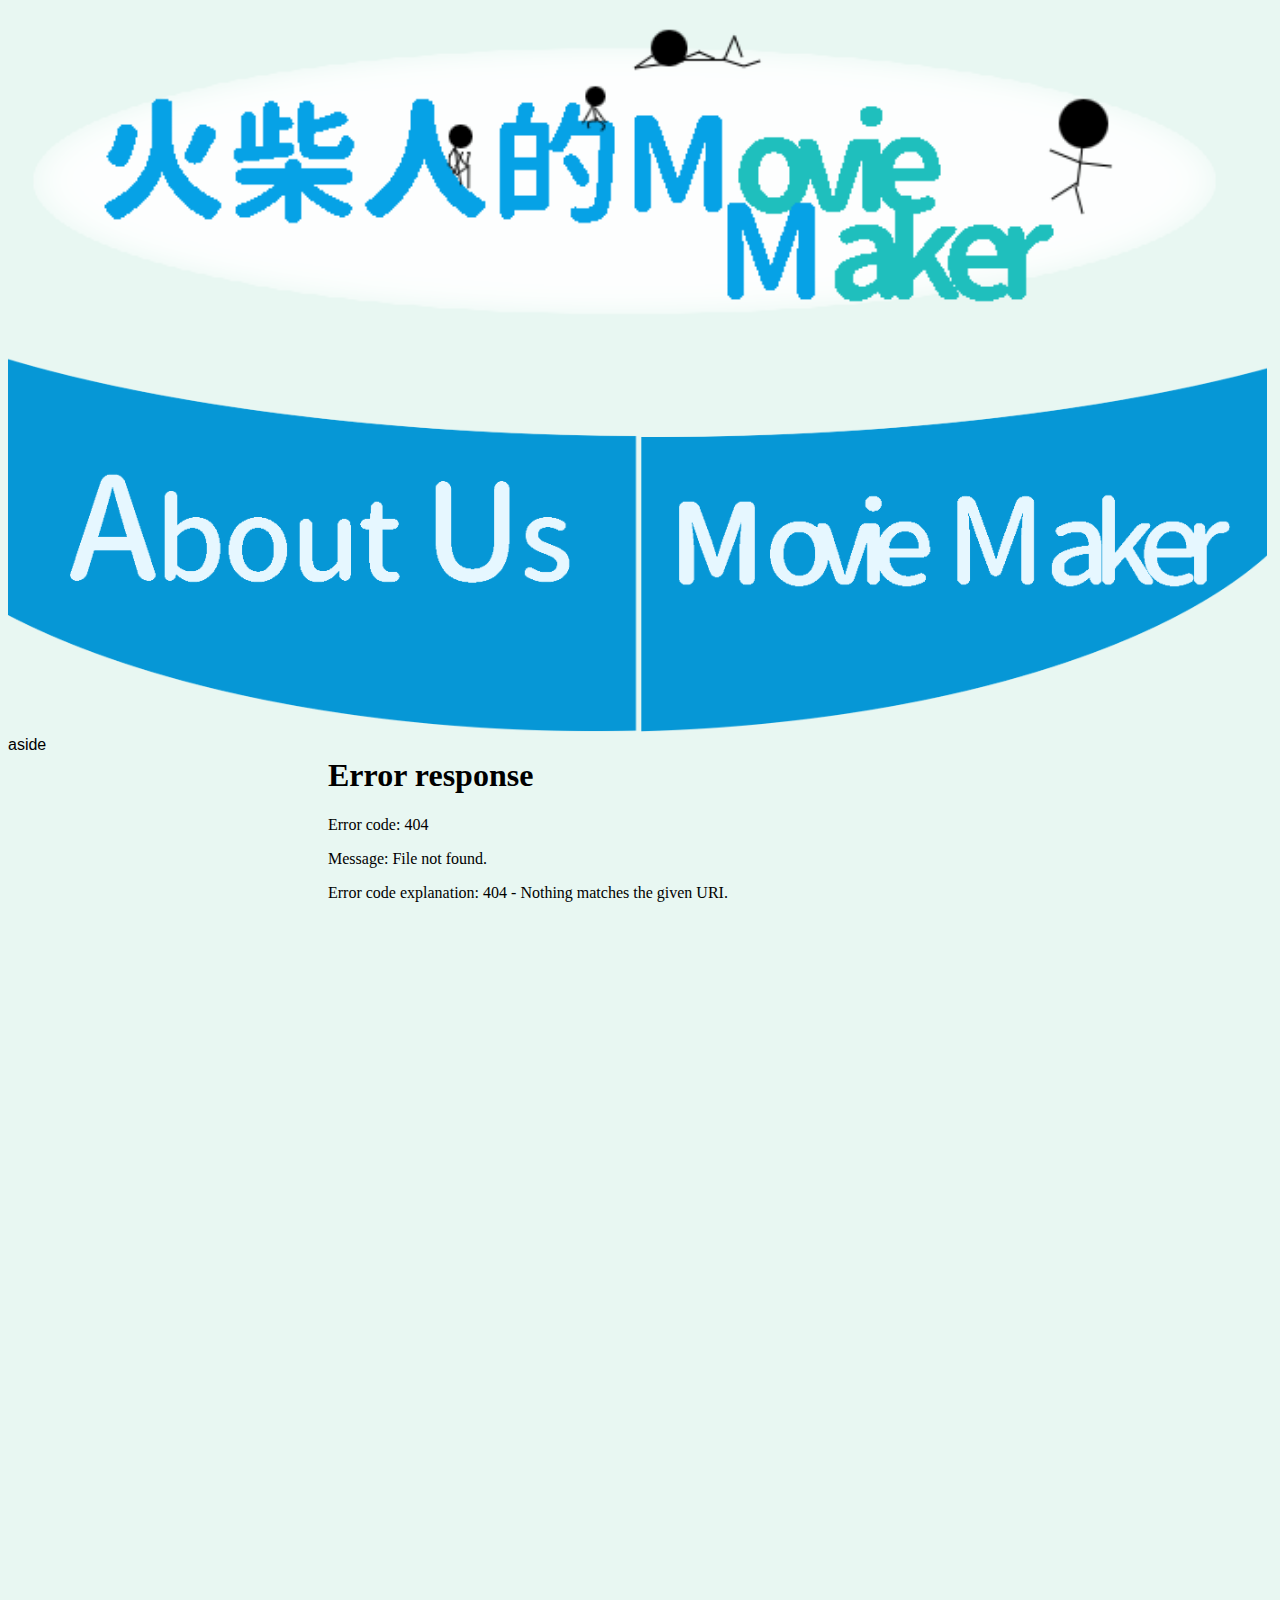
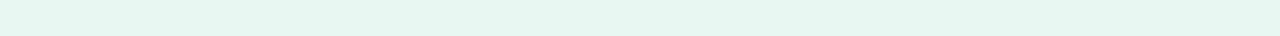
==== index.htm @ 80806f09 "test1" ====
<?xml version="1.0" encoding="utf-8"?>
<!-- Author: 00357123 張宇帆 00357123 沈桓慶  -->
<!DOCTYPE html>
<html xmlns="http://www.w3.org/2000/svg" lang="zh-tw" xml:lang="zh-tw" xmlns:xlink="http://www.w3.org/1999/xlink">
	<head>
		<meta charset = "utf-8">
		<link rel=stylesheet type="text/css" href="./resources/index.css"/>
	</head>
	<body>
		<header><img width="100%" src="./resources/title.png"></header>
		<div style="width: 100%;float: left;">
			<nav class="floated"><img width="100%" src="./resources/about_us.png"/>
				<ul>
					<li><a href = "http://www.w3schools.com/js/default.asp" target="_blank">01-01</a></li>
					<li><a href = "https://developer.mozilla.org/zh-TW/docs/Web/JavaScript" target="_blank">01-02</a></li>
					<li><a href = "http://www.json.org/js.html" target="_blank">01-03</a></li>
				</ul>
			</nav>
			<nav class="floated"><a href = "./resources/main.htm" target="tre_w"><img width="100%" src="./resources/moviemaker.png"/></a>
				<ul>
					<li><a href = "http://jquery.org/" target="_blank">jQuery.org</a></li>
					<li><a href = "http://jqueryui.com/" target="_blank">jQuery UI</a></li>
					<li><a href = "http://jsgears.com/thread-63-1-1.html" target="_blank">jQuery Tutorial</a></li>
				</ul>
			</nav>
			<div class="di_line"></div>
		</div>
		<div style="width: 100%;float: left;">
			<div id="aside" class="floated">aside</aside>
			<div class = "floated" style="width: 75%; height: 100%;"><iframe name ="tre_w" style="position: absolute; border: none; overflow: scroll; height: 100%; left:25%; width: 75%;" src="ex-3-1.html"></iframe></div>
		</div>
	</body>
</html>
---- resources/index.css ----
.dolink { 	
				text-decoration: none; color: white;
			}
			.glue {
				position: fixed;
				bottom: 0px;
				left: 0px;
			}
			.floated { 
				float: left; 
				margin-left: 0px;
				margin-right:-5px;
				width: 50%;
			}
			section { 
				border: 0px; 
			}
			body { 
				font-family: arial, sans-serif ;
				background-color: #E8F7F2;
			}
			di_line {
				clear: both; 
				height: 0; 
				margin: 0; 
				padding: 0;
			}
			nav { 
				font-weight: bold;
				color: white;
				text-align: center;
				width: 50%;
				background-color: none; 
			}
			nav ul	{ 
				display: none;
				list-style: none;
				margin: 0;
				padding: 0; 
			}
			nav:hover ul	{ 
				display: block; 
			}
			nav ul li	{ 
				border: 2px solid #0697D6;
				border-top: 2px solid #0697D6;
				background-color: white;
				width: 100%;
				color: black; 
			}
			nav ul li:hover { 
				border: 2px solid #0697D6;
				background-color: PowderBlue; 
			}
			#aside {
				width: 25%;
				height: 100%;
			}
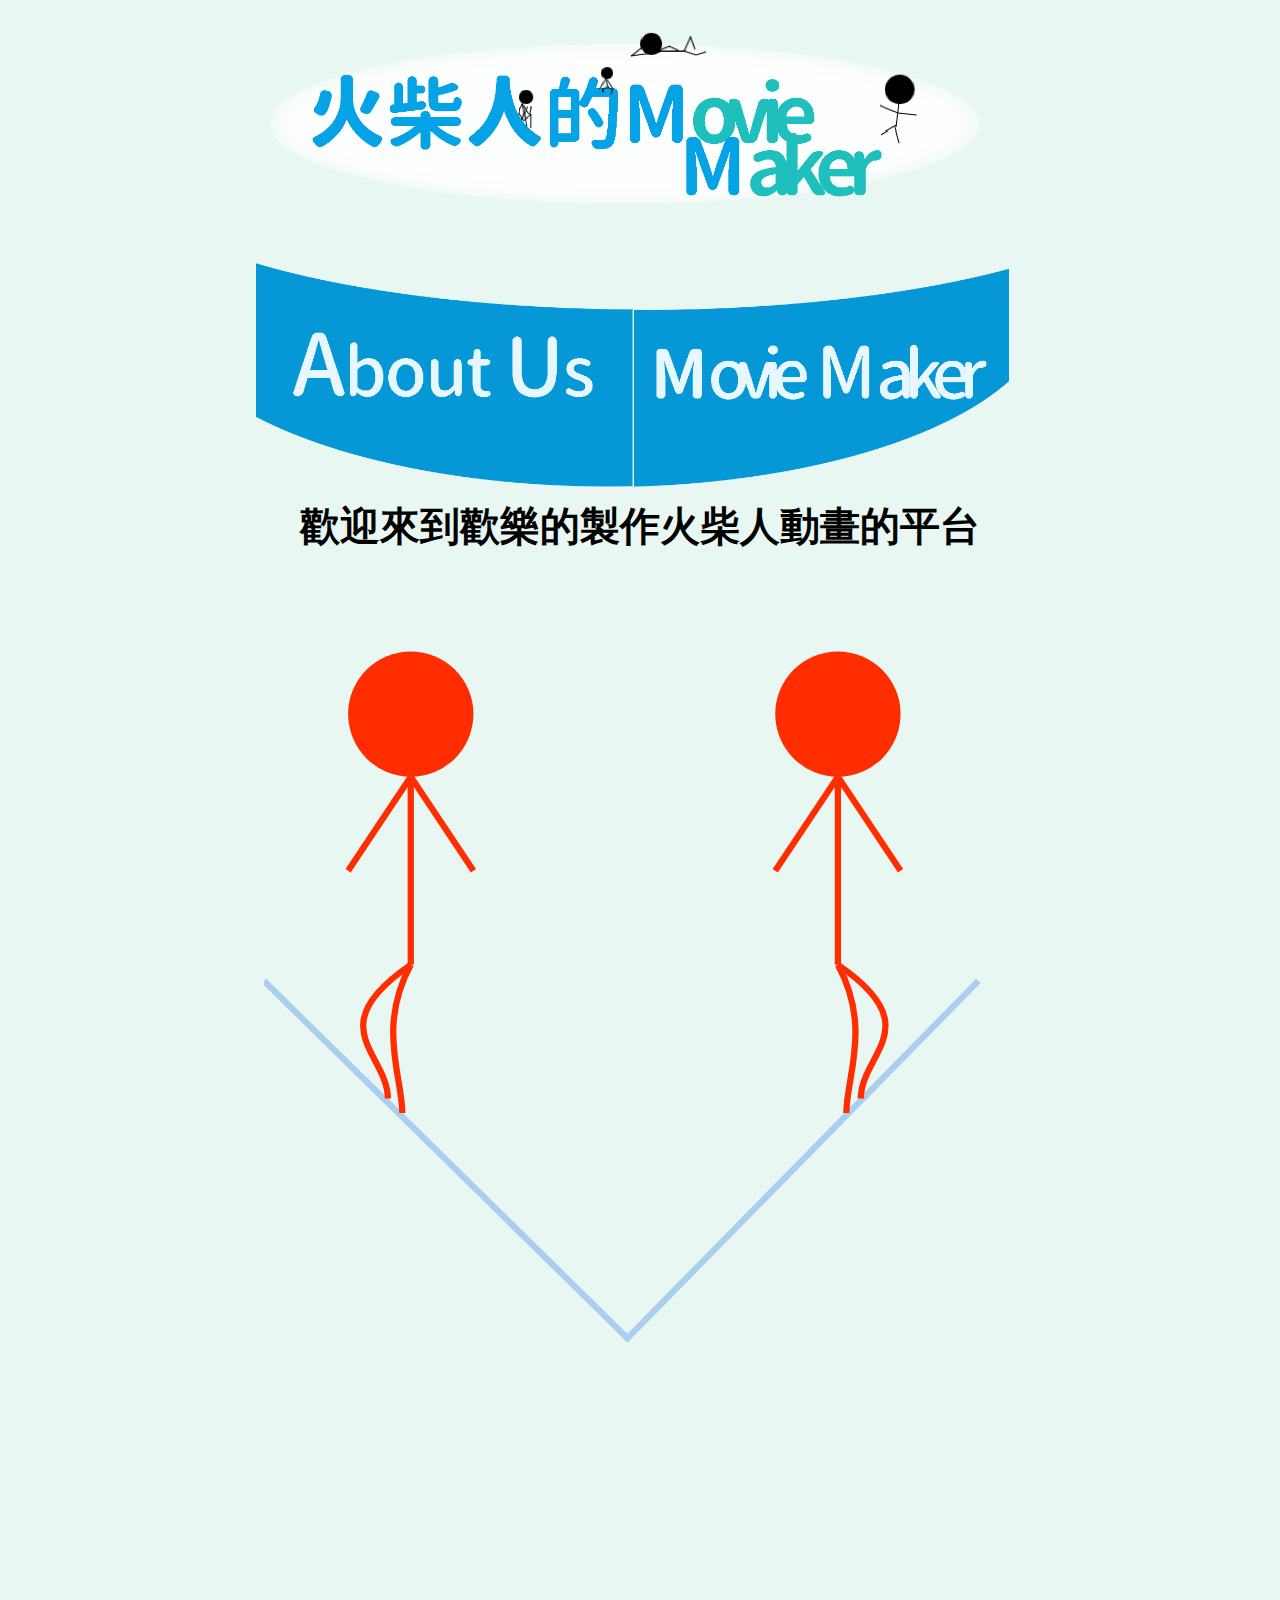
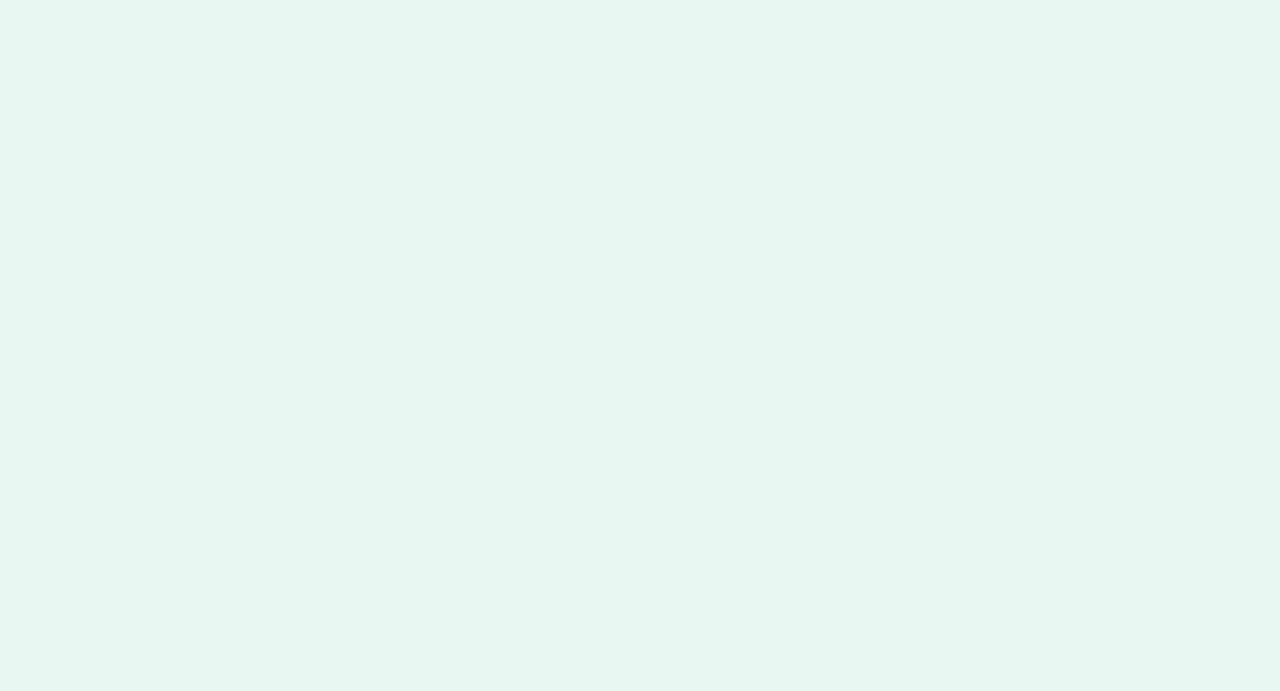
==== commit 55b0a4d1: "do_main_function" ====
--- a/index.htm
+++ b/index.htm
@@ -4,30 +4,78 @@
 <html xmlns="http://www.w3.org/2000/svg" lang="zh-tw" xml:lang="zh-tw" xmlns:xlink="http://www.w3.org/1999/xlink">
 	<head>
 		<meta charset = "utf-8">
+		
 		<link rel=stylesheet type="text/css" href="./resources/index.css"/>
+		<link rel=stylesheet type="text/css" href="./resources/sweetalert2.css">
+		<script type="text/javascript" src="./resources/sweetalert.js"></script>
+		<script type="text/javascript">
+			function getDocHeight(doc) {
+    doc = doc || document;
+    // stackoverflow.com/questions/1145850/
+    var body = doc.body, html = doc.documentElement;
+    var height = Math.max( body.scrollHeight, body.offsetHeight, 
+        html.clientHeight, html.scrollHeight, html.offsetHeight );
+    return height;
+}
+
+function setIframeHeight(id) {
+    var ifrm = document.getElementById(id);
+    var doc = ifrm.contentDocument? ifrm.contentDocument: 
+        ifrm.contentWindow.document;
+    ifrm.style.visibility = 'hidden';
+    ifrm.style.height = "10px"; // reset to minimal height ...
+    // IE opt. for bing/msn needs a bit added or scrollbar appears
+    ifrm.style.height = getDocHeight( doc ) + 50 + "px";
+    ifrm.style.visibility = 'visible';
+}
+
+
+window.onload = function() {
+	document.getElementById('main_show').onload = function() { // Adjust the Id accordingly
+		setIframeHeight(this.id);
+	}
+}
+		</script>
 	</head>
 	<body>
-		<header><img width="100%" src="./resources/title.png"></header>
-		<div style="width: 100%;float: left;">
-			<nav class="floated"><img width="100%" src="./resources/about_us.png"/>
-				<ul>
-					<li><a href = "http://www.w3schools.com/js/default.asp" target="_blank">01-01</a></li>
-					<li><a href = "https://developer.mozilla.org/zh-TW/docs/Web/JavaScript" target="_blank">01-02</a></li>
-					<li><a href = "http://www.json.org/js.html" target="_blank">01-03</a></li>
-				</ul>
-			</nav>
-			<nav class="floated"><a href = "./resources/main.htm" target="tre_w"><img width="100%" src="./resources/moviemaker.png"/></a>
-				<ul>
-					<li><a href = "http://jquery.org/" target="_blank">jQuery.org</a></li>
-					<li><a href = "http://jqueryui.com/" target="_blank">jQuery UI</a></li>
-					<li><a href = "http://jsgears.com/thread-63-1-1.html" target="_blank">jQuery Tutorial</a></li>
-				</ul>
-			</nav>
-			<div class="di_line"></div>
-		</div>
-		<div style="width: 100%;float: left;">
-			<div id="aside" class="floated">aside</aside>
-			<div class = "floated" style="width: 75%; height: 100%;"><iframe name ="tre_w" style="position: absolute; border: none; overflow: scroll; height: 100%; left:25%; width: 75%;" src="ex-3-1.html"></iframe></div>
+		
+		<div style="width: 100%;float: left;height: 100%;">
+			<div class = "floated" id="aside">
+				<svg width="10%" viewbox="0 0 10 10">
+				</svg>
+			</div>
+			<div class = "floated" id="main_article">
+					<img class="tile_img" src="./resources/title.png"/>
+					<div class="tile_img">
+						<nav class="floated"><img width="100%" src="./resources/about_us.png"/>
+							<ul>
+								<li><a href = "http://www.w3schools.com/js/default.asp" target="_blank">01-01</a></li>
+								<li><a href = "https://developer.mozilla.org/zh-TW/docs/Web/JavaScript" target="_blank">01-02</a></li>
+								<li><a href = "http://www.json.org/js.html" target="_blank">01-03</a></li>
+							</ul>
+						</nav>
+						<nav class="floated"><a href = "./resources/main.htm" target="tre_w"><img width="100%" src="./resources/moviemaker.png"/></a>
+							<ul>
+								<li><a href = "./resources/main.htm" target="tre_w">開始製作火柴人動畫</a></li>
+								<li><a href = "http://jqueryui.com/" target="tre_w">jQuery UI</a></li>
+								<li><a href = "./resources/Actionscript/index/rubik.html" target="tre_w">試試魔術方塊</a></li>
+							</ul>
+						</nav>
+						<div class="di_line"></div>
+					</div>
+					<div class="tile_img">
+						<div class="non-floater">
+							<iframe id="main_show" name ="tre_w" src="./resources/Actionscript/index/main.htm">
+								您的瀏覽器過舊無法支援本程式
+							</iframe>
+						</div>
+					</div>
+			</div>
+			<div class = "floated" id="aside">
+				<svg width="10%" viewbox="0 0 10 10">
+				</svg>
+			</div>
+			<div class = "floated" id="page_tail"></div>
 		</div>
 	</body>
 </html>--- a/resources/index.css
+++ b/resources/index.css
@@ -32,6 +32,12 @@
 				width: 50%;
 				background-color: none; 
 			}
+			.tile_img {
+				float: left; 
+				margin-left: 0px;
+				margin-right:-5px;
+				width: 100%;
+			}
 			nav ul	{ 
 				display: none;
 				list-style: none;
@@ -53,6 +59,20 @@
 				background-color: PowderBlue; 
 			}
 			#aside {
-				width: 25%;
+				width: 20%; 
 				height: 100%;
+			}
+			#main_article {
+				width: 60%; 
+				height: 100%;
+			}
+			#main_show {
+				position: absolute;
+				width: 60%;
+				border: none; 
+				height:200%;
+				padding:0; 
+			}
+			.non-floater { 
+				overflow:hidden; 
 			}--- a/resources/sweetalert2.css
+++ b/resources/sweetalert2.css
@@ -0,0 +1,932 @@
+body.stop-scrolling {
+  height: 100%;
+  overflow: hidden; }
+
+.sweet-overlay {
+  background-color: black;
+  /* IE8 */
+  -ms-filter: "progid:DXImageTransform.Microsoft.Alpha(Opacity=40)";
+  /* IE8 */
+  background-color: rgba(0, 0, 0, 0.4);
+  position: fixed;
+  left: 0;
+  right: 0;
+  top: 0;
+  bottom: 0;
+  display: none;
+  z-index: 10000; }
+
+.sweet-alert {
+  background-color: #4DEEEE;
+  font-family: 'Open Sans', 'Helvetica Neue', Helvetica, Arial, sans-serif;
+  width: 55%;
+  padding: 17px;
+  border-radius: 5px;
+  text-align: center;
+  position: fixed;
+  left: 50%;
+  top: 50%;
+  margin-left: -256px;
+  margin-top: -200px;
+  overflow: hidden;
+  display: none;
+  z-index: 99999; }
+  @media all and (max-width: 540px) {
+    .sweet-alert {
+      width: auto;
+      margin-left: 0;
+      margin-right: 0;
+      left: 15px;
+      right: 15px; } }
+  .sweet-alert h2 {
+    color: #575757;
+    font-size: 30px;
+    text-align: center;
+    font-weight: 600;
+    text-transform: none;
+    position: relative;
+    margin: 25px 0;
+    padding: 0;
+    line-height: 40px;
+    display: block; }
+  .sweet-alert p {
+    color: #797979;
+    font-size: 16px;
+    text-align: center;
+    font-weight: 300;
+    position: relative;
+    text-align: inherit;
+    float: none;
+    margin: 0;
+    padding: 0;
+    line-height: normal; }
+  .sweet-alert fieldset {
+    border: none;
+    position: relative; }
+  .sweet-alert .sa-error-container {
+    background-color: #f1f1f1;
+    margin-left: -17px;
+    margin-right: -17px;
+    overflow: hidden;
+    padding: 0 10px;
+    max-height: 0;
+    webkit-transition: padding 0.15s, max-height 0.15s;
+    transition: padding 0.15s, max-height 0.15s; }
+    .sweet-alert .sa-error-container.show {
+      padding: 10px 0;
+      max-height: 100px;
+      webkit-transition: padding 0.2s, max-height 0.2s;
+      transition: padding 0.25s, max-height 0.25s; }
+    .sweet-alert .sa-error-container .icon {
+      display: inline-block;
+      width: 24px;
+      height: 24px;
+      border-radius: 50%;
+      background-color: #ea7d7d;
+      color: white;
+      line-height: 24px;
+      text-align: center;
+      margin-right: 3px; }
+    .sweet-alert .sa-error-container p {
+      display: inline-block; }
+  .sweet-alert .sa-input-error {
+    position: absolute;
+    top: 29px;
+    right: 26px;
+    width: 20px;
+    height: 20px;
+    opacity: 0;
+    -webkit-transform: scale(0.5);
+    transform: scale(0.5);
+    -webkit-transform-origin: 50% 50%;
+    transform-origin: 50% 50%;
+    -webkit-transition: all 0.1s;
+    transition: all 0.1s; }
+    .sweet-alert .sa-input-error::before, .sweet-alert .sa-input-error::after {
+      content: "";
+      width: 20px;
+      height: 6px;
+      background-color: #f06e57;
+      border-radius: 3px;
+      position: absolute;
+      top: 50%;
+      margin-top: -4px;
+      left: 50%;
+      margin-left: -9px; }
+    .sweet-alert .sa-input-error::before {
+      -webkit-transform: rotate(-45deg);
+      transform: rotate(-45deg); }
+    .sweet-alert .sa-input-error::after {
+      -webkit-transform: rotate(45deg);
+      transform: rotate(45deg); }
+    .sweet-alert .sa-input-error.show {
+      opacity: 1;
+      -webkit-transform: scale(1);
+      transform: scale(1); }
+  .sweet-alert input {
+    width: 100%;
+    box-sizing: border-box;
+    border-radius: 3px;
+    border: 1px solid #d7d7d7;
+    height: 43px;
+    margin-top: 10px;
+    margin-bottom: 17px;
+    font-size: 18px;
+    box-shadow: inset 0px 1px 1px rgba(0, 0, 0, 0.06);
+    padding: 0 12px;
+    display: none;
+    -webkit-transition: all 0.3s;
+    transition: all 0.3s; }
+    .sweet-alert input:focus {
+      outline: none;
+      box-shadow: 0px 0px 3px #c4e6f5;
+      border: 1px solid #b4dbed; }
+      .sweet-alert input:focus::-moz-placeholder {
+        transition: opacity 0.3s 0.03s ease;
+        opacity: 0.5; }
+      .sweet-alert input:focus:-ms-input-placeholder {
+        transition: opacity 0.3s 0.03s ease;
+        opacity: 0.5; }
+      .sweet-alert input:focus::-webkit-input-placeholder {
+        transition: opacity 0.3s 0.03s ease;
+        opacity: 0.5; }
+    .sweet-alert input::-moz-placeholder {
+      color: #bdbdbd; }
+    .sweet-alert input:-ms-input-placeholder {
+      color: #bdbdbd; }
+    .sweet-alert input::-webkit-input-placeholder {
+      color: #bdbdbd; }
+  .sweet-alert.show-input input {
+    display: block; }
+  .sweet-alert .sa-confirm-button-container {
+    display: inline-block;
+    position: relative; }
+  .sweet-alert .la-ball-fall {
+    position: absolute;
+    left: 50%;
+    top: 50%;
+    margin-left: -27px;
+    margin-top: 4px;
+    opacity: 0;
+    visibility: hidden; }
+  .sweet-alert button {
+    background-color: #8CD4F5;
+    color: white;
+    border: none;
+    box-shadow: none;
+    font-size: 17px;
+    font-weight: 500;
+    -webkit-border-radius: 4px;
+    border-radius: 5px;
+    padding: 10px 32px;
+    margin: 26px 5px 0 5px;
+    cursor: pointer; }
+    .sweet-alert button:focus {
+      outline: none;
+      box-shadow: 0 0 2px rgba(128, 179, 235, 0.5), inset 0 0 0 1px rgba(0, 0, 0, 0.05); }
+    .sweet-alert button:hover {
+      background-color: #7ecff4; }
+    .sweet-alert button:active {
+      background-color: #5dc2f1; }
+    .sweet-alert button.cancel {
+      background-color: #C1C1C1; }
+      .sweet-alert button.cancel:hover {
+        background-color: #b9b9b9; }
+      .sweet-alert button.cancel:active {
+        background-color: #a8a8a8; }
+      .sweet-alert button.cancel:focus {
+        box-shadow: rgba(197, 205, 211, 0.8) 0px 0px 2px, rgba(0, 0, 0, 0.0470588) 0px 0px 0px 1px inset !important; }
+    .sweet-alert button[disabled] {
+      opacity: .6;
+      cursor: default; }
+    .sweet-alert button.confirm[disabled] {
+      color: transparent; }
+      .sweet-alert button.confirm[disabled] ~ .la-ball-fall {
+        opacity: 1;
+        visibility: visible;
+        transition-delay: 0s; }
+    .sweet-alert button::-moz-focus-inner {
+      border: 0; }
+  .sweet-alert[data-has-cancel-button=false] button {
+    box-shadow: none !important; }
+  .sweet-alert[data-has-confirm-button=false][data-has-cancel-button=false] {
+    padding-bottom: 40px; }
+  .sweet-alert .sa-icon {
+    width: 80px;
+    height: 80px;
+    border: 4px solid gray;
+    -webkit-border-radius: 40px;
+    border-radius: 40px;
+    border-radius: 50%;
+    margin: 20px auto;
+    padding: 0;
+    position: relative;
+    box-sizing: content-box; }
+    .sweet-alert .sa-icon.sa-error {
+      border-color: #F27474; }
+      .sweet-alert .sa-icon.sa-error .sa-x-mark {
+        position: relative;
+        display: block; }
+      .sweet-alert .sa-icon.sa-error .sa-line {
+        position: absolute;
+        height: 5px;
+        width: 47px;
+        background-color: #F27474;
+        display: block;
+        top: 37px;
+        border-radius: 2px; }
+        .sweet-alert .sa-icon.sa-error .sa-line.sa-left {
+          -webkit-transform: rotate(45deg);
+          transform: rotate(45deg);
+          left: 17px; }
+        .sweet-alert .sa-icon.sa-error .sa-line.sa-right {
+          -webkit-transform: rotate(-45deg);
+          transform: rotate(-45deg);
+          right: 16px; }
+    .sweet-alert .sa-icon.sa-warning {
+      border-color: #F8BB86; }
+      .sweet-alert .sa-icon.sa-warning .sa-body {
+        position: absolute;
+        width: 5px;
+        height: 47px;
+        left: 50%;
+        top: 10px;
+        -webkit-border-radius: 2px;
+        border-radius: 2px;
+        margin-left: -2px;
+        background-color: #F8BB86; }
+      .sweet-alert .sa-icon.sa-warning .sa-dot {
+        position: absolute;
+        width: 7px;
+        height: 7px;
+        -webkit-border-radius: 50%;
+        border-radius: 50%;
+        margin-left: -3px;
+        left: 50%;
+        bottom: 10px;
+        background-color: #F8BB86; }
+    .sweet-alert .sa-icon.sa-info {
+      border-color: #C9DAE1; }
+      .sweet-alert .sa-icon.sa-info::before {
+        content: "";
+        position: absolute;
+        width: 5px;
+        height: 29px;
+        left: 50%;
+        bottom: 17px;
+        border-radius: 2px;
+        margin-left: -2px;
+        background-color: #C9DAE1; }
+      .sweet-alert .sa-icon.sa-info::after {
+        content: "";
+        position: absolute;
+        width: 7px;
+        height: 7px;
+        border-radius: 50%;
+        margin-left: -3px;
+        top: 19px;
+        background-color: #C9DAE1; }
+    .sweet-alert .sa-icon.sa-success {
+      border-color: #A5DC86; }
+      .sweet-alert .sa-icon.sa-success::before, .sweet-alert .sa-icon.sa-success::after {
+        content: '';
+        -webkit-border-radius: 40px;
+        border-radius: 40px;
+        border-radius: 50%;
+        position: absolute;
+        width: 60px;
+        height: 120px;
+        background: white;
+        -webkit-transform: rotate(45deg);
+        transform: rotate(45deg); }
+      .sweet-alert .sa-icon.sa-success::before {
+        -webkit-border-radius: 120px 0 0 120px;
+        border-radius: 120px 0 0 120px;
+        top: -7px;
+        left: -33px;
+        -webkit-transform: rotate(-45deg);
+        transform: rotate(-45deg);
+        -webkit-transform-origin: 60px 60px;
+        transform-origin: 60px 60px; }
+      .sweet-alert .sa-icon.sa-success::after {
+        -webkit-border-radius: 0 120px 120px 0;
+        border-radius: 0 120px 120px 0;
+        top: -11px;
+        left: 30px;
+        -webkit-transform: rotate(-45deg);
+        transform: rotate(-45deg);
+        -webkit-transform-origin: 0px 60px;
+        transform-origin: 0px 60px; }
+      .sweet-alert .sa-icon.sa-success .sa-placeholder {
+        width: 80px;
+        height: 80px;
+        border: 4px solid rgba(165, 220, 134, 0.2);
+        -webkit-border-radius: 40px;
+        border-radius: 40px;
+        border-radius: 50%;
+        box-sizing: content-box;
+        position: absolute;
+        left: -4px;
+        top: -4px;
+        z-index: 2; }
+      .sweet-alert .sa-icon.sa-success .sa-fix {
+        width: 5px;
+        height: 90px;
+        background-color: white;
+        position: absolute;
+        left: 28px;
+        top: 8px;
+        z-index: 1;
+        -webkit-transform: rotate(-45deg);
+        transform: rotate(-45deg); }
+      .sweet-alert .sa-icon.sa-success .sa-line {
+        height: 5px;
+        background-color: #A5DC86;
+        display: block;
+        border-radius: 2px;
+        position: absolute;
+        z-index: 2; }
+        .sweet-alert .sa-icon.sa-success .sa-line.sa-tip {
+          width: 25px;
+          left: 14px;
+          top: 46px;
+          -webkit-transform: rotate(45deg);
+          transform: rotate(45deg); }
+        .sweet-alert .sa-icon.sa-success .sa-line.sa-long {
+          width: 47px;
+          right: 8px;
+          top: 38px;
+          -webkit-transform: rotate(-45deg);
+          transform: rotate(-45deg); }
+    .sweet-alert .sa-icon.sa-custom {
+      background-size: contain;
+      border-radius: 0;
+      border: none;
+      background-position: center center;
+      background-repeat: no-repeat; }
+
+/*
+ * Animations
+ */
+@-webkit-keyframes showSweetAlert {
+  0% {
+    transform: scale(0.7);
+    -webkit-transform: scale(0.7); }
+  45% {
+    transform: scale(1.05);
+    -webkit-transform: scale(1.05); }
+  80% {
+    transform: scale(0.95);
+    -webkit-transform: scale(0.95); }
+  100% {
+    transform: scale(1);
+    -webkit-transform: scale(1); } }
+
+@keyframes showSweetAlert {
+  0% {
+    transform: scale(0.7);
+    -webkit-transform: scale(0.7); }
+  45% {
+    transform: scale(1.05);
+    -webkit-transform: scale(1.05); }
+  80% {
+    transform: scale(0.95);
+    -webkit-transform: scale(0.95); }
+  100% {
+    transform: scale(1);
+    -webkit-transform: scale(1); } }
+
+@-webkit-keyframes hideSweetAlert {
+  0% {
+    transform: scale(1);
+    -webkit-transform: scale(1); }
+  100% {
+    transform: scale(0.5);
+    -webkit-transform: scale(0.5); } }
+
+@keyframes hideSweetAlert {
+  0% {
+    transform: scale(1);
+    -webkit-transform: scale(1); }
+  100% {
+    transform: scale(0.5);
+    -webkit-transform: scale(0.5); } }
+
+@-webkit-keyframes slideFromTop {
+  0% {
+    top: 0%; }
+  100% {
+    top: 50%; } }
+
+@keyframes slideFromTop {
+  0% {
+    top: 0%; }
+  100% {
+    top: 50%; } }
+
+@-webkit-keyframes slideToTop {
+  0% {
+    top: 50%; }
+  100% {
+    top: 0%; } }
+
+@keyframes slideToTop {
+  0% {
+    top: 50%; }
+  100% {
+    top: 0%; } }
+
+@-webkit-keyframes slideFromBottom {
+  0% {
+    top: 70%; }
+  100% {
+    top: 50%; } }
+
+@keyframes slideFromBottom {
+  0% {
+    top: 70%; }
+  100% {
+    top: 50%; } }
+
+@-webkit-keyframes slideToBottom {
+  0% {
+    top: 50%; }
+  100% {
+    top: 70%; } }
+
+@keyframes slideToBottom {
+  0% {
+    top: 50%; }
+  100% {
+    top: 70%; } }
+
+.showSweetAlert[data-animation=pop] {
+  -webkit-animation: showSweetAlert 0.3s;
+  animation: showSweetAlert 0.3s; }
+
+.showSweetAlert[data-animation=none] {
+  -webkit-animation: none;
+  animation: none; }
+
+.showSweetAlert[data-animation=slide-from-top] {
+  -webkit-animation: slideFromTop 0.3s;
+  animation: slideFromTop 0.3s; }
+
+.showSweetAlert[data-animation=slide-from-bottom] {
+  -webkit-animation: slideFromBottom 0.3s;
+  animation: slideFromBottom 0.3s; }
+
+.hideSweetAlert[data-animation=pop] {
+  -webkit-animation: hideSweetAlert 0.2s;
+  animation: hideSweetAlert 0.2s; }
+
+.hideSweetAlert[data-animation=none] {
+  -webkit-animation: none;
+  animation: none; }
+
+.hideSweetAlert[data-animation=slide-from-top] {
+  -webkit-animation: slideToTop 0.4s;
+  animation: slideToTop 0.4s; }
+
+.hideSweetAlert[data-animation=slide-from-bottom] {
+  -webkit-animation: slideToBottom 0.3s;
+  animation: slideToBottom 0.3s; }
+
+@-webkit-keyframes animateSuccessTip {
+  0% {
+    width: 0;
+    left: 1px;
+    top: 19px; }
+  54% {
+    width: 0;
+    left: 1px;
+    top: 19px; }
+  70% {
+    width: 50px;
+    left: -8px;
+    top: 37px; }
+  84% {
+    width: 17px;
+    left: 21px;
+    top: 48px; }
+  100% {
+    width: 25px;
+    left: 14px;
+    top: 45px; } }
+
+@keyframes animateSuccessTip {
+  0% {
+    width: 0;
+    left: 1px;
+    top: 19px; }
+  54% {
+    width: 0;
+    left: 1px;
+    top: 19px; }
+  70% {
+    width: 50px;
+    left: -8px;
+    top: 37px; }
+  84% {
+    width: 17px;
+    left: 21px;
+    top: 48px; }
+  100% {
+    width: 25px;
+    left: 14px;
+    top: 45px; } }
+
+@-webkit-keyframes animateSuccessLong {
+  0% {
+    width: 0;
+    right: 46px;
+    top: 54px; }
+  65% {
+    width: 0;
+    right: 46px;
+    top: 54px; }
+  84% {
+    width: 55px;
+    right: 0px;
+    top: 35px; }
+  100% {
+    width: 47px;
+    right: 8px;
+    top: 38px; } }
+
+@keyframes animateSuccessLong {
+  0% {
+    width: 0;
+    right: 46px;
+    top: 54px; }
+  65% {
+    width: 0;
+    right: 46px;
+    top: 54px; }
+  84% {
+    width: 55px;
+    right: 0px;
+    top: 35px; }
+  100% {
+    width: 47px;
+    right: 8px;
+    top: 38px; } }
+
+@-webkit-keyframes rotatePlaceholder {
+  0% {
+    transform: rotate(-45deg);
+    -webkit-transform: rotate(-45deg); }
+  5% {
+    transform: rotate(-45deg);
+    -webkit-transform: rotate(-45deg); }
+  12% {
+    transform: rotate(-405deg);
+    -webkit-transform: rotate(-405deg); }
+  100% {
+    transform: rotate(-405deg);
+    -webkit-transform: rotate(-405deg); } }
+
+@keyframes rotatePlaceholder {
+  0% {
+    transform: rotate(-45deg);
+    -webkit-transform: rotate(-45deg); }
+  5% {
+    transform: rotate(-45deg);
+    -webkit-transform: rotate(-45deg); }
+  12% {
+    transform: rotate(-405deg);
+    -webkit-transform: rotate(-405deg); }
+  100% {
+    transform: rotate(-405deg);
+    -webkit-transform: rotate(-405deg); } }
+
+.animateSuccessTip {
+  -webkit-animation: animateSuccessTip 0.75s;
+  animation: animateSuccessTip 0.75s; }
+
+.animateSuccessLong {
+  -webkit-animation: animateSuccessLong 0.75s;
+  animation: animateSuccessLong 0.75s; }
+
+.sa-icon.sa-success.animate::after {
+  -webkit-animation: rotatePlaceholder 4.25s ease-in;
+  animation: rotatePlaceholder 4.25s ease-in; }
+
+@-webkit-keyframes animateErrorIcon {
+  0% {
+    transform: rotateX(100deg);
+    -webkit-transform: rotateX(100deg);
+    opacity: 0; }
+  100% {
+    transform: rotateX(0deg);
+    -webkit-transform: rotateX(0deg);
+    opacity: 1; } }
+
+@keyframes animateErrorIcon {
+  0% {
+    transform: rotateX(100deg);
+    -webkit-transform: rotateX(100deg);
+    opacity: 0; }
+  100% {
+    transform: rotateX(0deg);
+    -webkit-transform: rotateX(0deg);
+    opacity: 1; } }
+
+.animateErrorIcon {
+  -webkit-animation: animateErrorIcon 0.5s;
+  animation: animateErrorIcon 0.5s; }
+
+@-webkit-keyframes animateXMark {
+  0% {
+    transform: scale(0.4);
+    -webkit-transform: scale(0.4);
+    margin-top: 26px;
+    opacity: 0; }
+  50% {
+    transform: scale(0.4);
+    -webkit-transform: scale(0.4);
+    margin-top: 26px;
+    opacity: 0; }
+  80% {
+    transform: scale(1.15);
+    -webkit-transform: scale(1.15);
+    margin-top: -6px; }
+  100% {
+    transform: scale(1);
+    -webkit-transform: scale(1);
+    margin-top: 0;
+    opacity: 1; } }
+
+@keyframes animateXMark {
+  0% {
+    transform: scale(0.4);
+    -webkit-transform: scale(0.4);
+    margin-top: 26px;
+    opacity: 0; }
+  50% {
+    transform: scale(0.4);
+    -webkit-transform: scale(0.4);
+    margin-top: 26px;
+    opacity: 0; }
+  80% {
+    transform: scale(1.15);
+    -webkit-transform: scale(1.15);
+    margin-top: -6px; }
+  100% {
+    transform: scale(1);
+    -webkit-transform: scale(1);
+    margin-top: 0;
+    opacity: 1; } }
+
+.animateXMark {
+  -webkit-animation: animateXMark 0.5s;
+  animation: animateXMark 0.5s; }
+
+@-webkit-keyframes pulseWarning {
+  0% {
+    border-color: #F8D486; }
+  100% {
+    border-color: #F8BB86; } }
+
+@keyframes pulseWarning {
+  0% {
+    border-color: #F8D486; }
+  100% {
+    border-color: #F8BB86; } }
+
+.pulseWarning {
+  -webkit-animation: pulseWarning 0.75s infinite alternate;
+  animation: pulseWarning 0.75s infinite alternate; }
+
+@-webkit-keyframes pulseWarningIns {
+  0% {
+    background-color: #F8D486; }
+  100% {
+    background-color: #F8BB86; } }
+
+@keyframes pulseWarningIns {
+  0% {
+    background-color: #F8D486; }
+  100% {
+    background-color: #F8BB86; } }
+
+.pulseWarningIns {
+  -webkit-animation: pulseWarningIns 0.75s infinite alternate;
+  animation: pulseWarningIns 0.75s infinite alternate; }
+
+@-webkit-keyframes rotate-loading {
+  0% {
+    transform: rotate(0deg); }
+  100% {
+    transform: rotate(360deg); } }
+
+@keyframes rotate-loading {
+  0% {
+    transform: rotate(0deg); }
+  100% {
+    transform: rotate(360deg); } }
+
+/* Internet Explorer 9 has some special quirks that are fixed here */
+/* The icons are not animated. */
+/* This file is automatically merged into sweet-alert.min.js through Gulp */
+/* Error icon */
+.sweet-alert .sa-icon.sa-error .sa-line.sa-left {
+  -ms-transform: rotate(45deg) \9; }
+
+.sweet-alert .sa-icon.sa-error .sa-line.sa-right {
+  -ms-transform: rotate(-45deg) \9; }
+
+/* Success icon */
+.sweet-alert .sa-icon.sa-success {
+  border-color: transparent\9; }
+
+.sweet-alert .sa-icon.sa-success .sa-line.sa-tip {
+  -ms-transform: rotate(45deg) \9; }
+
+.sweet-alert .sa-icon.sa-success .sa-line.sa-long {
+  -ms-transform: rotate(-45deg) \9; }
+
+/*!
+ * Load Awesome v1.1.0 (http://github.danielcardoso.net/load-awesome/)
+ * Copyright 2015 Daniel Cardoso <@DanielCardoso>
+ * Licensed under MIT
+ */
+.la-ball-fall,
+.la-ball-fall > div {
+  position: relative;
+  -webkit-box-sizing: border-box;
+  -moz-box-sizing: border-box;
+  box-sizing: border-box; }
+
+.la-ball-fall {
+  display: block;
+  font-size: 0;
+  color: #fff; }
+
+.la-ball-fall.la-dark {
+  color: #333; }
+
+.la-ball-fall > div {
+  display: inline-block;
+  float: none;
+  background-color: currentColor;
+  border: 0 solid currentColor; }
+
+.la-ball-fall {
+  width: 54px;
+  height: 18px; }
+
+.la-ball-fall > div {
+  width: 10px;
+  height: 10px;
+  margin: 4px;
+  border-radius: 100%;
+  opacity: 0;
+  -webkit-animation: ball-fall 1s ease-in-out infinite;
+  -moz-animation: ball-fall 1s ease-in-out infinite;
+  -o-animation: ball-fall 1s ease-in-out infinite;
+  animation: ball-fall 1s ease-in-out infinite; }
+
+.la-ball-fall > div:nth-child(1) {
+  -webkit-animation-delay: -200ms;
+  -moz-animation-delay: -200ms;
+  -o-animation-delay: -200ms;
+  animation-delay: -200ms; }
+
+.la-ball-fall > div:nth-child(2) {
+  -webkit-animation-delay: -100ms;
+  -moz-animation-delay: -100ms;
+  -o-animation-delay: -100ms;
+  animation-delay: -100ms; }
+
+.la-ball-fall > div:nth-child(3) {
+  -webkit-animation-delay: 0ms;
+  -moz-animation-delay: 0ms;
+  -o-animation-delay: 0ms;
+  animation-delay: 0ms; }
+
+.la-ball-fall.la-sm {
+  width: 26px;
+  height: 8px; }
+
+.la-ball-fall.la-sm > div {
+  width: 4px;
+  height: 4px;
+  margin: 2px; }
+
+.la-ball-fall.la-2x {
+  width: 108px;
+  height: 36px; }
+
+.la-ball-fall.la-2x > div {
+  width: 20px;
+  height: 20px;
+  margin: 8px; }
+
+.la-ball-fall.la-3x {
+  width: 162px;
+  height: 54px; }
+
+.la-ball-fall.la-3x > div {
+  width: 30px;
+  height: 30px;
+  margin: 12px; }
+
+/*
+ * Animation
+ */
+@-webkit-keyframes ball-fall {
+  0% {
+    opacity: 0;
+    -webkit-transform: translateY(-145%);
+    transform: translateY(-145%); }
+  10% {
+    opacity: .5; }
+  20% {
+    opacity: 1;
+    -webkit-transform: translateY(0);
+    transform: translateY(0); }
+  80% {
+    opacity: 1;
+    -webkit-transform: translateY(0);
+    transform: translateY(0); }
+  90% {
+    opacity: .5; }
+  100% {
+    opacity: 0;
+    -webkit-transform: translateY(145%);
+    transform: translateY(145%); } }
+
+@-moz-keyframes ball-fall {
+  0% {
+    opacity: 0;
+    -moz-transform: translateY(-145%);
+    transform: translateY(-145%); }
+  10% {
+    opacity: .5; }
+  20% {
+    opacity: 1;
+    -moz-transform: translateY(0);
+    transform: translateY(0); }
+  80% {
+    opacity: 1;
+    -moz-transform: translateY(0);
+    transform: translateY(0); }
+  90% {
+    opacity: .5; }
+  100% {
+    opacity: 0;
+    -moz-transform: translateY(145%);
+    transform: translateY(145%); } }
+
+@-o-keyframes ball-fall {
+  0% {
+    opacity: 0;
+    -o-transform: translateY(-145%);
+    transform: translateY(-145%); }
+  10% {
+    opacity: .5; }
+  20% {
+    opacity: 1;
+    -o-transform: translateY(0);
+    transform: translateY(0); }
+  80% {
+    opacity: 1;
+    -o-transform: translateY(0);
+    transform: translateY(0); }
+  90% {
+    opacity: .5; }
+  100% {
+    opacity: 0;
+    -o-transform: translateY(145%);
+    transform: translateY(145%); } }
+
+@keyframes ball-fall {
+  0% {
+    opacity: 0;
+    -webkit-transform: translateY(-145%);
+    -moz-transform: translateY(-145%);
+    -o-transform: translateY(-145%);
+    transform: translateY(-145%); }
+  10% {
+    opacity: .5; }
+  20% {
+    opacity: 1;
+    -webkit-transform: translateY(0);
+    -moz-transform: translateY(0);
+    -o-transform: translateY(0);
+    transform: translateY(0); }
+  80% {
+    opacity: 1;
+    -webkit-transform: translateY(0);
+    -moz-transform: translateY(0);
+    -o-transform: translateY(0);
+    transform: translateY(0); }
+  90% {
+    opacity: .5; }
+  100% {
+    opacity: 0;
+    -webkit-transform: translateY(145%);
+    -moz-transform: translateY(145%);
+    -o-transform: translateY(145%);
+    transform: translateY(145%); } }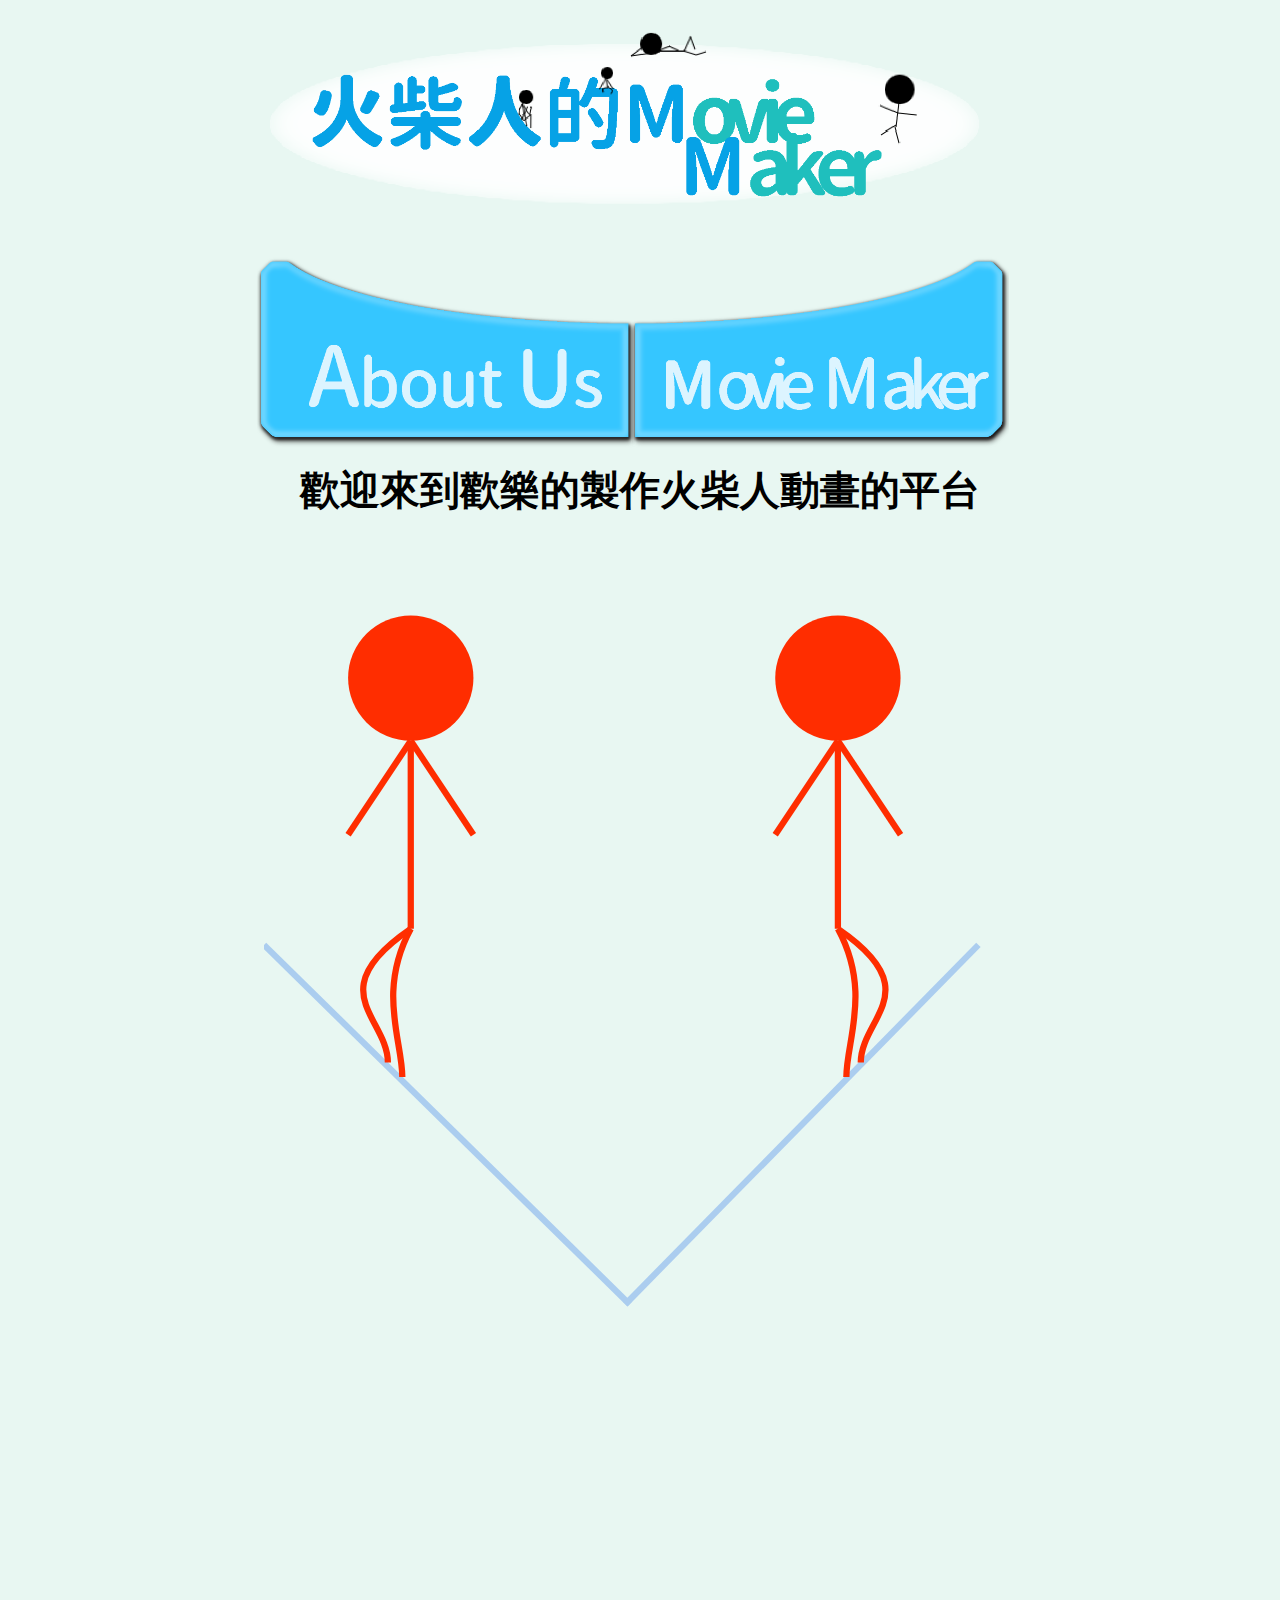
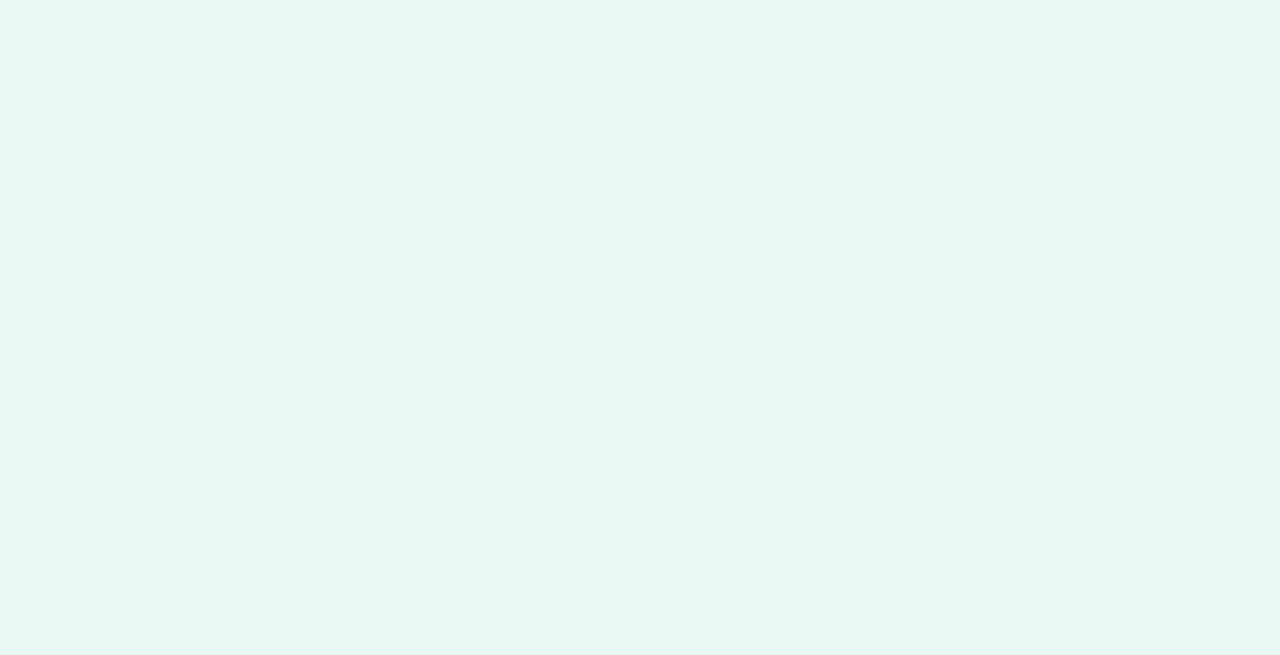
==== commit ab2e6a57: "pre-release" ====
--- a/index.htm
+++ b/index.htm
@@ -45,19 +45,15 @@
 				</svg>
 			</div>
 			<div class = "floated" id="main_article">
-					<img class="tile_img" src="./resources/title.png"/>
+					<a href = "./resources/Actionscript/index/main.htm" target="tre_w"><img class="tile_img" src="./resources/title.png"/></a>
 					<div class="tile_img">
-						<nav class="floated"><img width="100%" src="./resources/about_us.png"/>
-							<ul>
-								<li><a href = "http://www.w3schools.com/js/default.asp" target="_blank">01-01</a></li>
-								<li><a href = "https://developer.mozilla.org/zh-TW/docs/Web/JavaScript" target="_blank">01-02</a></li>
-								<li><a href = "http://www.json.org/js.html" target="_blank">01-03</a></li>
-							</ul>
+						<nav class="floated"><a href = "./resources/About.html" target="tre_w"><img width="100%"  src="./resources/a_normal.png" onmouseover="this.src = './resources/a_hover.png'" onmouseleave="this.src = './resources/a_normal.png'" onmousedown="this.src = './resources/a_click.png'" onmouseup="this.src = './resources/a_hover.png'"/></a>
+							
 						</nav>
-						<nav class="floated"><a href = "./resources/main.htm" target="tre_w"><img width="100%" src="./resources/moviemaker.png"/></a>
+						<nav class="floated"><a href = "./resources/main.htm" target="tre_w"><img width="100%" src="./resources/m_normal.png" onmouseover="this.src = './resources/m_hover.png'" onmouseleave="this.src = './resources/m_normal.png'" onmousedown="this.src = './resources/m_click.png'" onmouseup="this.src = './resources/m_hover.png'"/></a>
 							<ul>
 								<li><a href = "./resources/main.htm" target="tre_w">開始製作火柴人動畫</a></li>
-								<li><a href = "http://jqueryui.com/" target="tre_w">jQuery UI</a></li>
+								<li><a href = "./resources/test.html" target="tre_w">試試無聊塗鴉</a></li>
 								<li><a href = "./resources/Actionscript/index/rubik.html" target="tre_w">試試魔術方塊</a></li>
 							</ul>
 						</nav>
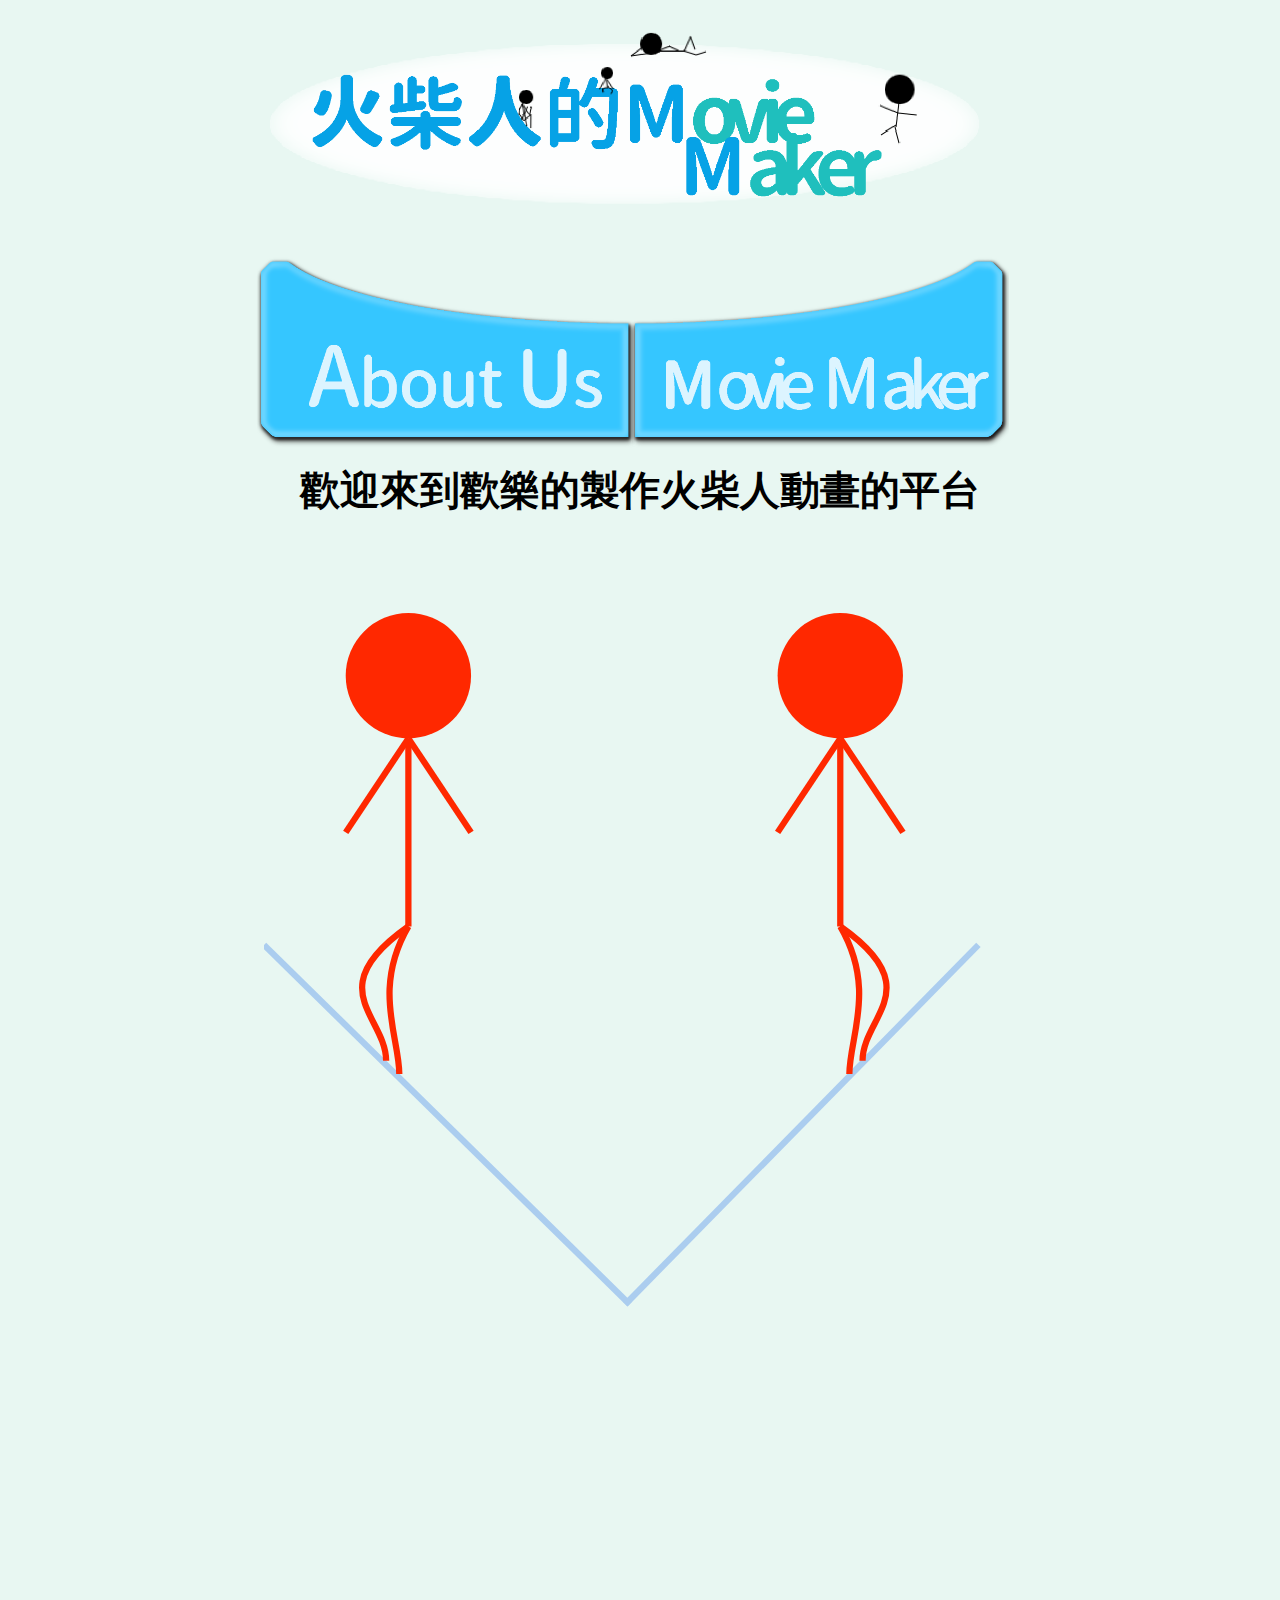
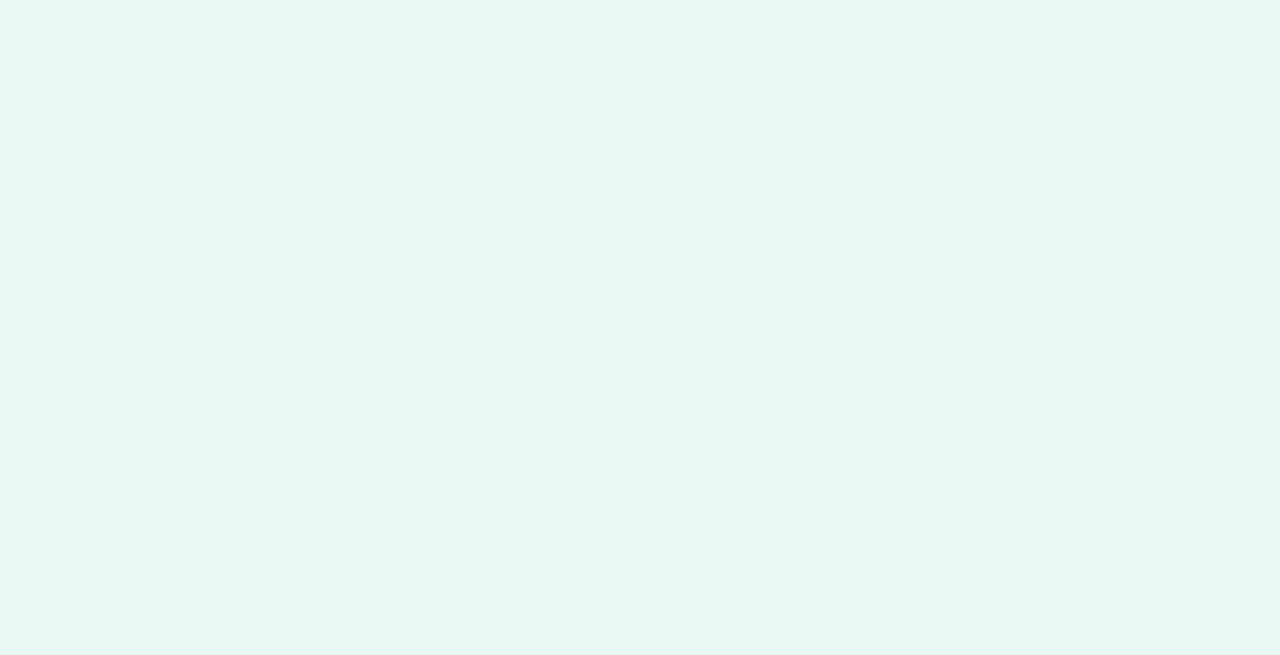
==== commit d24ca65b: "little change" ====
--- a/index.htm
+++ b/index.htm
@@ -4,7 +4,7 @@
 <html xmlns="http://www.w3.org/2000/svg" lang="zh-tw" xml:lang="zh-tw" xmlns:xlink="http://www.w3.org/1999/xlink">
 	<head>
 		<meta charset = "utf-8">
-		
+		<title>火柴人的Movie-Maker</title>
 		<link rel=stylesheet type="text/css" href="./resources/index.css"/>
 		<link rel=stylesheet type="text/css" href="./resources/sweetalert2.css">
 		<script type="text/javascript" src="./resources/sweetalert.js"></script>
@@ -54,7 +54,7 @@
 							<ul>
 								<li><a href = "./resources/main.htm" target="tre_w">開始製作火柴人動畫</a></li>
 								<li><a href = "./resources/test.html" target="tre_w">試試無聊塗鴉</a></li>
-								<li><a href = "./resources/Actionscript/index/rubik.html" target="tre_w">試試魔術方塊</a></li>
+								<li><a href = "./resources/Actionscript/index/rubik.html" target="tre_w">新動畫技術測試(尚有BUG)</a></li>
 							</ul>
 						</nav>
 						<div class="di_line"></div>
--- a/resources/sweetalert2.css
+++ b/resources/sweetalert2.css
@@ -17,7 +17,7 @@
   z-index: 10000; }
 
 .sweet-alert {
-  background-color: #4DEEEE;
+  background-color: #c9d7ff;
   font-family: 'Open Sans', 'Helvetica Neue', Helvetica, Arial, sans-serif;
   width: 55%;
   padding: 17px;
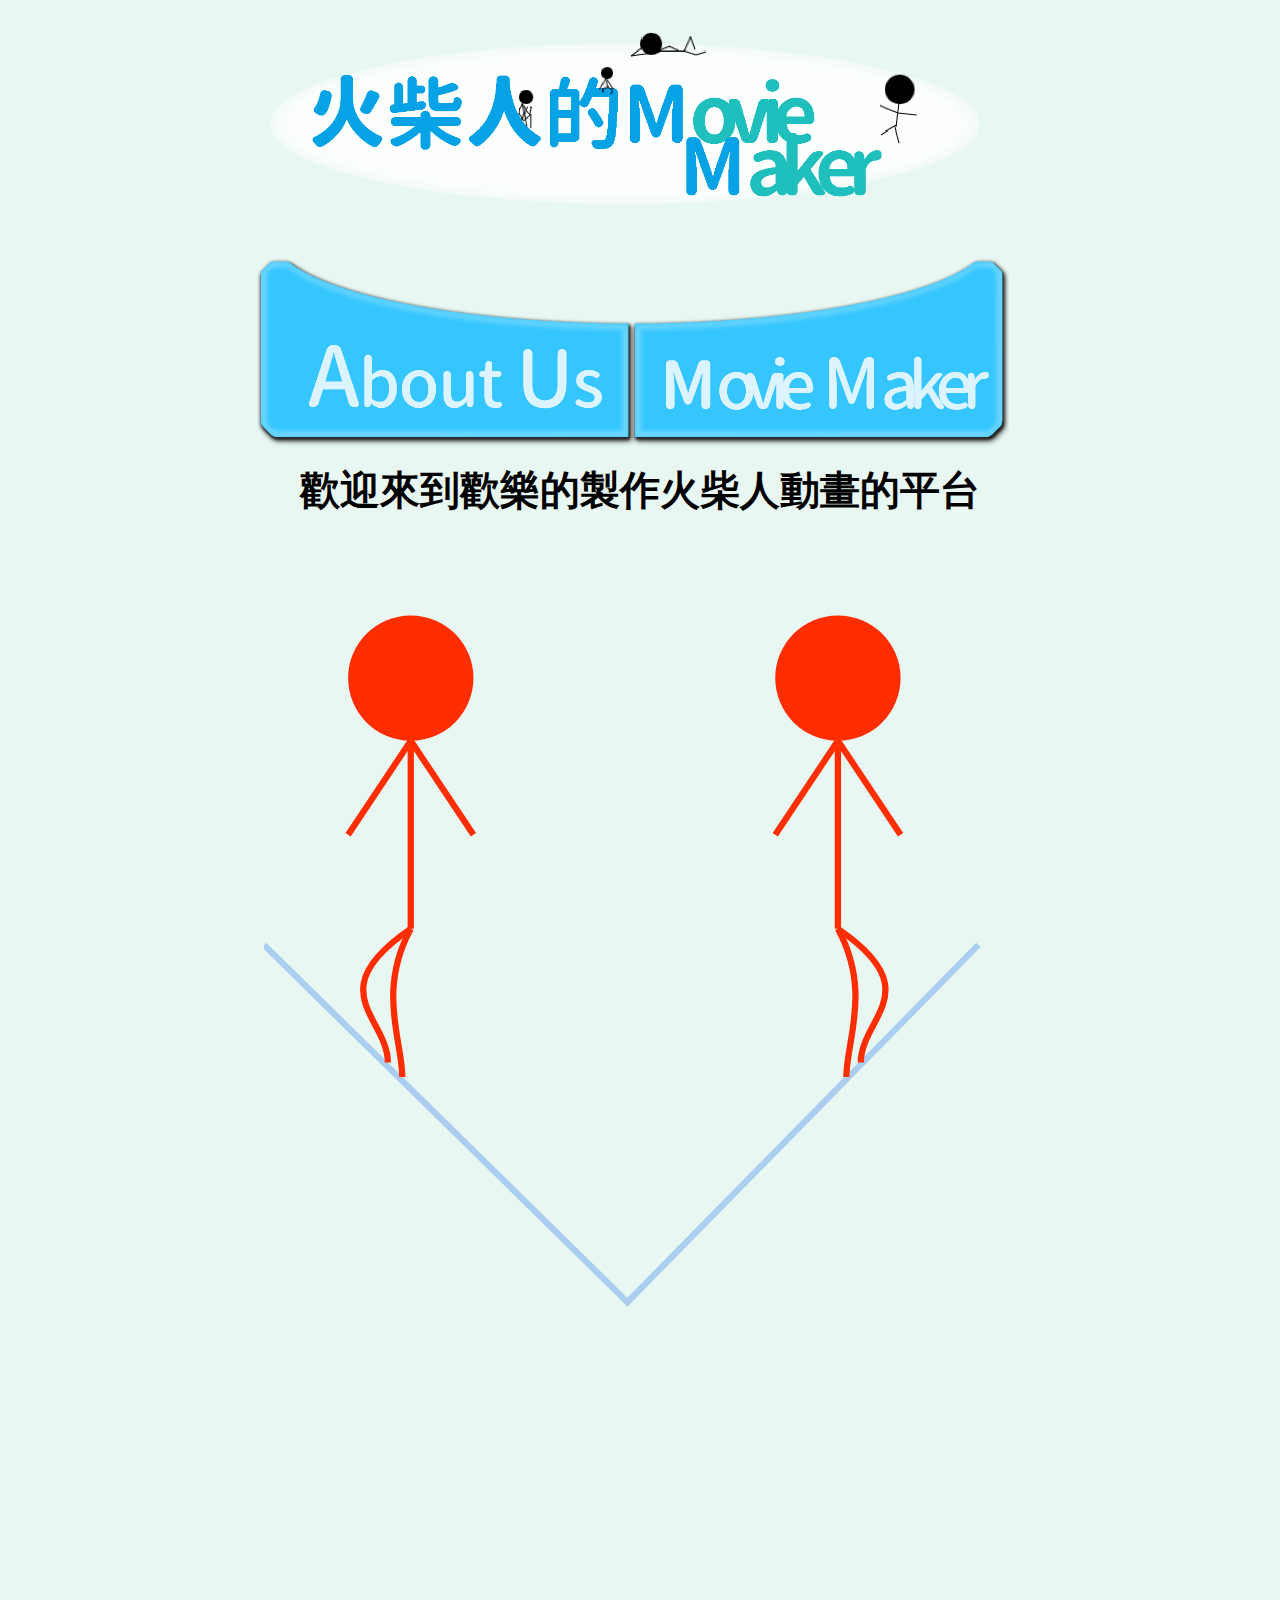
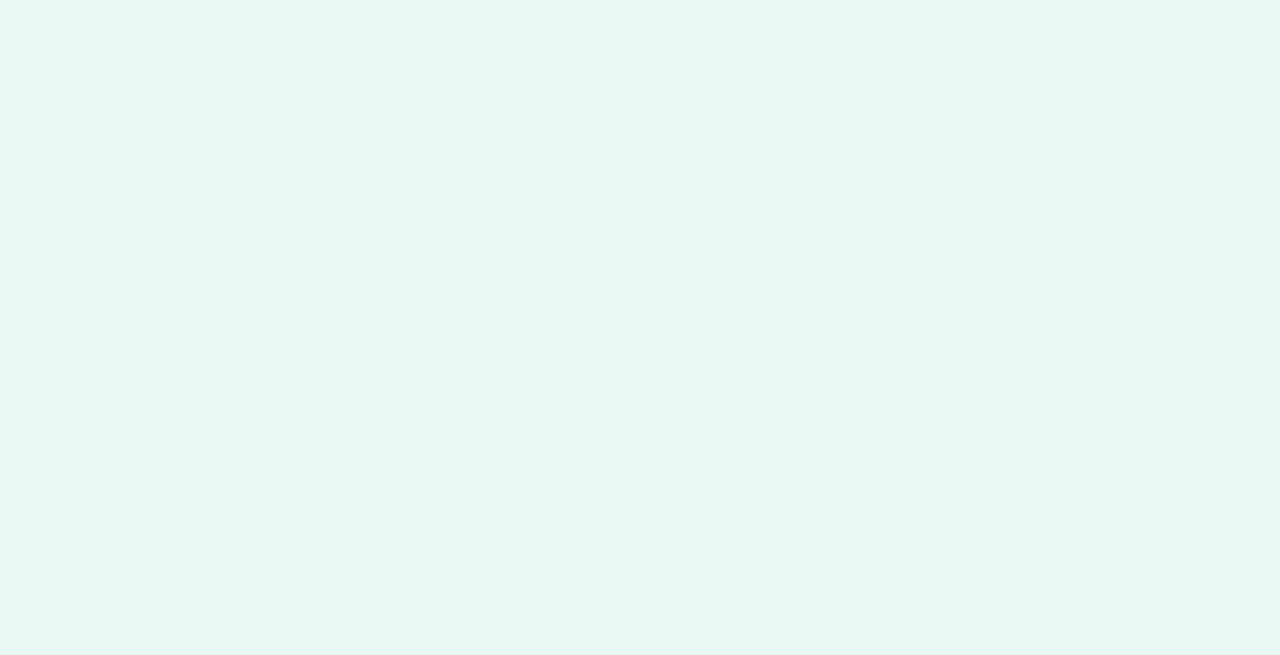
==== commit 927f2a6b: "pre-release2" ====
--- a/index.htm
+++ b/index.htm
@@ -48,7 +48,9 @@
 					<a href = "./resources/Actionscript/index/main.htm" target="tre_w"><img class="tile_img" src="./resources/title.png"/></a>
 					<div class="tile_img">
 						<nav class="floated"><a href = "./resources/About.html" target="tre_w"><img width="100%"  src="./resources/a_normal.png" onmouseover="this.src = './resources/a_hover.png'" onmouseleave="this.src = './resources/a_normal.png'" onmousedown="this.src = './resources/a_click.png'" onmouseup="this.src = './resources/a_hover.png'"/></a>
-							
+							<ul>
+								<li><a href = "./resources/00357123-00357127結案報告.pptx">結案報告</a></li>
+							</ul>
 						</nav>
 						<nav class="floated"><a href = "./resources/main.htm" target="tre_w"><img width="100%" src="./resources/m_normal.png" onmouseover="this.src = './resources/m_hover.png'" onmouseleave="this.src = './resources/m_normal.png'" onmousedown="this.src = './resources/m_click.png'" onmouseup="this.src = './resources/m_hover.png'"/></a>
 							<ul>
